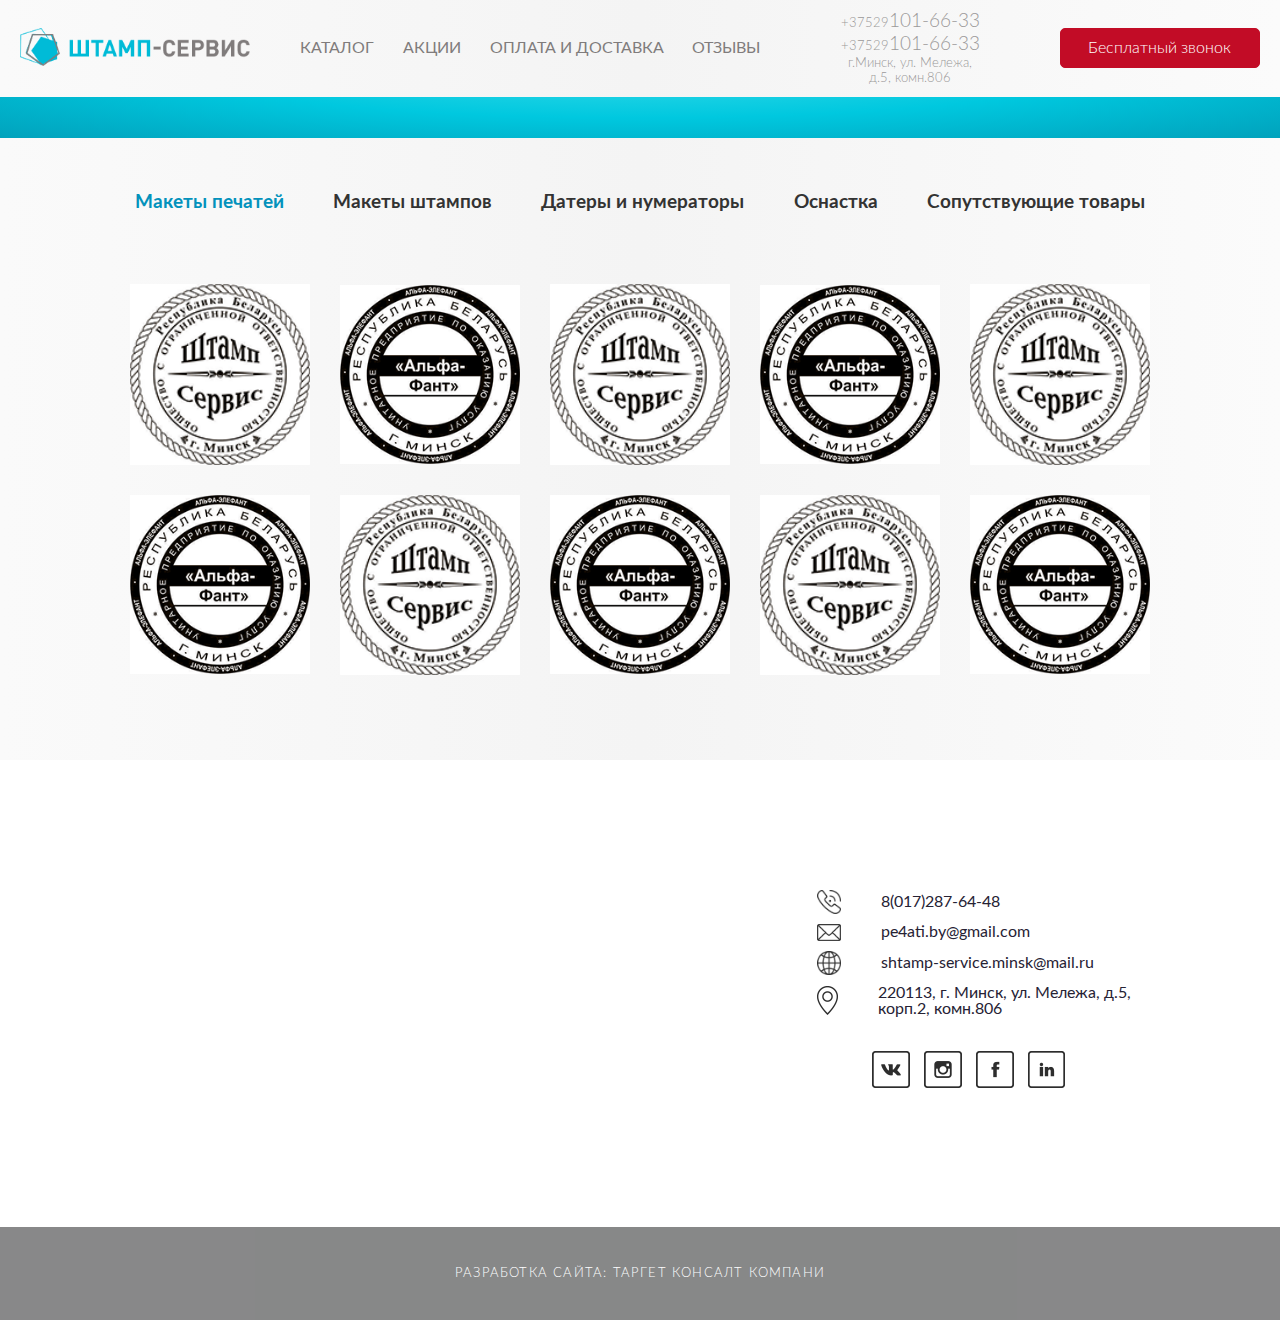
==== catalog.html @ 7b13b707 "ended catalog" ====
<!DOCTYPE html>
<!--[if lt IE 7 ]><html class="ie ie6" lang="en"> <![endif]-->
<!--[if IE 7 ]><html class="ie ie7" lang="en"> <![endif]-->
<!--[if IE 8 ]><html class="ie ie8" lang="en"> <![endif]-->
<!--[if (gte IE 9)|!(IE)]><!--><html lang="ru"> <!--<![endif]-->

<head>

	<meta charset="utf-8">

	<title>Каталог</title>
	<meta name="description" content="">
	<meta name="keywords" content="">

	<link rel="shortcut icon" href="img/favicon/favicon.ico" type="image/x-icon">

	<meta http-equiv="X-UA-Compatible" content="IE=edge">
	<meta name="viewport" content="width=device-width, initial-scale=1, maximum-scale=1, user-scalable=no">

	<link rel="stylesheet" href="libs/flexslider/flexslider.css" type="text/css" media="screen" />

	<link rel="stylesheet" href="css/fonts.css">
	<link rel="stylesheet" href="css/normalize.css">
	<link rel="stylesheet" href="css/main.css">
	<link rel="stylesheet" href="css/media.css">

</head>

<body>
	
	<!--************* Header-menu *************-->

	<header class="header">
		<div class="wrapper header-wrap">
			<div class="logo-menu-wrap">
				<div class="logo-header">
					<img class="logo-header__img" src="img/logo-header.png" alt="logo">
				</div>

				<nav class="menu">
					<a href="#" class="menu__icon">
						<span></span>
						<span></span>
						<span></span>
						<span></span>
					</a>
					<ul class="menu__links">
						<li class="menu__links-item"><a href="#">Каталог</a></li>
						<li class="menu__links-item"><a href="#">Акции</a></li>
						<li class="menu__links-item"><a href="#">Оплата и доставка</a></li>
						<li class="menu__links-item contacts"><a href="#">Отзывы</a></li>
					</ul>
				</nav>
			</div>

			<div class="our-contacts">
				<a href="tel:375291016633" class="phone"><small>+37529</small>101-66-33</a>
				<a href="tel:375291016633" class="phone"><small>+37529</small>101-66-33</a>
				<p class="address">г.Минск, ул. Мележа,<br> д.5, комн.806</p>
			</div>

			<a href="#" class="button button__header">Бесплатный звонок</a>
		</div>
	</header>
	
	<!--********** Section-catalog-main **********-->

	<section class="catalog-main">
		<div class="catalog-main__title-wrap">
			<h2 class="section-title catalog-main__title">Каталог</h2>
		</div>
		
		<div class="catalog-main__wrapper">
			<div class="wrapper">

				<ul class="submenu">
					<li class="active" target="pechati"><h5>Макеты печатей</53></li>
					<li target="shtampy" class=""><h5>Макеты штампов</h5></li>
					<li target="datery" class=""><h5>Датеры и нумераторы</h5></li>
					<li target="osnastka" class=""><h5>Оснастка</h5></li>
					<li target="tovary" class=""><h5>Сопутствующие товары</h5></li>
				</ul>

		        <div class="catalog-main__content">

		            <div class="klishe-row" id="pechati">
		                <ul>
		                  	<li class="klishe-row__list">		                  		
		                    	<img src="img/catalog/catalog1.png">		                    <img src="img/catalog/catalog6.png">
								<img src="img/catalog/catalog1.png">
								<img src="img/catalog/catalog6.png">
								<img src="img/catalog/catalog1.png">
								<img src="img/catalog/catalog6.png">
								<img src="img/catalog/catalog1.png">
								<img src="img/catalog/catalog6.png">
								<img src="img/catalog/catalog1.png">
								<img src="img/catalog/catalog6.png">	                   
							</li>
						</ul>
					</div>
							
					<div class="klishe-row" id="shtampy">	
						<ul>
							<li class="klishe-row__list">
		                    	<img src="img/catalog/catalog2.png">
		                    	<img src="img/catalog/catalog2.png">
		                    	<img src="img/catalog/catalog2.png">
		                    	<img src="img/catalog/catalog2.png">
		                    	<img src="img/catalog/catalog2.png">
		                    	<img src="img/catalog/catalog2.png">							
		                    	<img src="img/catalog/catalog2.png">							
		                    	<img src="img/catalog/catalog2.png">							
		                    	<img src="img/catalog/catalog2.png">							
		                    	<img src="img/catalog/catalog2.png">							
							</li>
						</ul>
					</div>

					<div class="klishe-row" id="datery">	
						<ul>
							<li class="klishe-row__list">
		                    	<img src="img/catalog/catalog3.png">
		                    	<img src="img/catalog/catalog3.png">
		                    	<img src="img/catalog/catalog3.png">
		                    	<img src="img/catalog/catalog3.png">
		                    	<img src="img/catalog/catalog3.png">
		                    	<img src="img/catalog/catalog3.png">							
		                    	<img src="img/catalog/catalog3.png">							
		                    	<img src="img/catalog/catalog3.png">							
		                    	<img src="img/catalog/catalog3.png">							
		                    	<img src="img/catalog/catalog3.png">							
							</li>
						</ul>
					</div>

					<div class="klishe-row" id="osnastka">	
						<ul>
							<li class="klishe-row__list">
		                    	<img src="img/catalog/catalog4.png">
		                    	<img src="img/catalog/catalog4.png">
		                    	<img src="img/catalog/catalog4.png">
		                    	<img src="img/catalog/catalog4.png">
		                    	<img src="img/catalog/catalog4.png">
		                    	<img src="img/catalog/catalog4.png">							
		                    	<img src="img/catalog/catalog4.png">							
		                    	<img src="img/catalog/catalog4.png">							
		                    	<img src="img/catalog/catalog4.png">							
		                    	<img src="img/catalog/catalog4.png">							
							</li>
						</ul>
					</div>

					<div class="klishe-row" id="tovary">	
						<ul>
							<li class="klishe-row__list">
		                    	<img src="img/catalog/catalog5.png">
		                    	<img src="img/catalog/catalog5.png">
		                    	<img src="img/catalog/catalog5.png">
		                    	<img src="img/catalog/catalog5.png">
		                    	<img src="img/catalog/catalog5.png">
		                    	<img src="img/catalog/catalog5.png">
		                    	<img src="img/catalog/catalog5.png">
		                    	<img src="img/catalog/catalog5.png">
		                    	<img src="img/catalog/catalog5.png">
		                    	<img src="img/catalog/catalog5.png">							
							</li>
						</ul>
					</div>
		                         
		        </div>
			</div>
		</div>
	</section>




		<!--************* Section-contacts *************-->

	<div class="section-contacts">

		<div class="map-wrap" id="map">
			<div id="Ymap"></div>
			<div class="map-descr-main">
			
			<div class="map-item">
				<img class="map-icon" src="img/contacts/phone.png" alt="icon">
				<p>
					<a class="map-phone" href="tel:+80172876448">8(017)287-64-48</a>
				</p>				
			</div>			
			<div class="map-item">
				<img class="map-icon" src="img/contacts/mail.png" alt="icon">
				<p>
					<a href="mailto:pe4ati.by@gmail.com">pe4ati.by@gmail.com</a>
				</p>				
			</div>
			<div class="map-item">
				<img class="map-icon" src="img/contacts/world.png" alt="icon">
				<p>
					<a href="mailto:shtamp-service.minsk@mail.ru">shtamp-service.minsk@mail.ru</a>
				</p>
			</div>
			<div class="map-item">
				<img class="map-icon" src="img/contacts/map.png" alt="icon">
				<p>220113, г. Минск, ул. Мележа, д.5, корп.2, комн.806</p>
			</div>
			<div class="map-item">
				<div class="map-scls">
					<a href="#">
					<img class="vk" src="img/contacts/vk.png" alt="Вконтакте">
					</a>
					<a href="#">
						<img class="im" src="img/contacts/im.png" alt="Инстаграм">
					</a>
					<a href="#">
						<img class="fb" src="img/contacts/fb.png" alt="Фэйсбук">
					</a>
					<a href="#">
						<img class="in" src="img/contacts/in.png" alt="Линкедин">
					</a>
				</div>
			</div>
			
		</div><!-- /map-descr-main -->
			<div class="footer-copy">
				<p class="p-footer">Разработка сайта: <a href="https://target-kc.ru/" target="_blank">Таргет Консалт Компани</a></p>
			</div>
		</div>
				
	</div>


	<!-- Pop-up-form -->

    <div class="hidden">
        <form id="form_back">
            <h2>Заказать звонок</h2>
            <p>Мы свяжемся с Вами в течение 10 минут<br> и ответим на все Ваши вопросы</p>
            <label>
                <span>Ваше имя:</span>
                <input type="text" name="name" required />
            </label>
            <label>
                <span>Ваш телефон:</span>
                <input type="text" name="phone" value="+(375)" required />
            </label>
            <div class="button_wrap">
                <button class="button btn-green">Отправить заявку</button>
            </div>

            <input type="hidden" name="formname" value="">

        </form>
    </div>
	
	<script src="http://api-maps.yandex.ru/2.0/?coordorder=longlat&load=package.full&lang=ru-RU" type="text/javascript"></script>

	<script>
  	ymaps.ready(init);
  	function init () {
    	myMap = new ymaps.Map("Ymap", {center: [ 37.6,55.789608  ], zoom: 13,  behaviors: ["default"]});
    	myMap.controls.add("mapTools").add("zoomControl");

    	var myPlacemark = new ymaps.Placemark([ 37.6,55.789608  ], {}, {
			hideIconOnBalloonOpen: false,
			iconLayout: 'default#image',
			iconImageHref: 'img/contacts/icon-map.png',
			iconImageSize: [60, 85],
			iconImageOffset: [-30, -35]
		});
    	myMap.geoObjects.add(myPlacemark);
  	}
	</script>

	<!--[if lt IE 9]>
	<script src="libs/html5shiv/es5-shim.min.js"></script>
	<script src="libs/html5shiv/html5shiv.min.js"></script>
	<script src="libs/html5shiv/html5shiv-printshiv.min.js"></script>
	<script src="libs/respond/respond.min.js"></script>
	<![endif]-->

	<script src="libs/jquery/jquery-1.11.2.min.js"></script>
	<script src="libs/jquery/jquery.easing.1.3.js"></script>
	<script src="libs//flexslider/jquery.flexslider.js"></script>

	<script src="js/common.js"></script>
	
</body>
</html>
---- css/fonts.css ----
@font-face {
    font-family: 'Lato';
    font-style: normal;
    font-weight: 400;
    src: url('../fonts/Lato/Lato-Regular.eot');
    src: url('../fonts/Lato/Lato-Regular.eot?#iefix')format("embedded-opentype"),
    url('../fonts/Lato/Lato-Regular.woff') format('woff'),
    url('../fonts/Lato/Lato-Regular.ttf') format('truetype');
}
@font-face {
    font-family: 'Lato';
    font-style: italic;
    font-weight: 400;
    src: url('../fonts/Lato/Lato-Italic.eot');
    src: url('../fonts/Lato/Lato-Italic.eot?#iefix')format("embedded-opentype"),
    url('../fonts/Lato/Lato-Italic.woff') format('woff'),
    url('../fonts/Lato/Lato-Italic.ttf') format('truetype');
}
@font-face {
    font-family: 'Lato';
    font-style: normal;
    font-weight: 300;
    src: url('../fonts/Lato/Lato-Light.eot');
    src: url('../fonts/Lato/Lato-Light.eot?#iefix')format("embedded-opentype"),
    url('../fonts/Lato/Lato-Light.woff') format('woff'),
    url('../fonts/Lato/Lato-Light.ttf') format('truetype');
}
@font-face {
    font-family: 'Lato';
    font-style: italic;
    font-weight: 300;
    src: url('../fonts/Lato/Lato-LightItalic.eot');
    src: url('../fonts/Lato/Lato-LightItalic.eot?#iefix')format("embedded-opentype"),
    url('../fonts/Lato/Lato-LightItalic.woff') format('woff'),
    url('../fonts/Lato/Lato-LightItalic.ttf') format('truetype');
}
@font-face {
    font-family: 'Lato';
    font-style: normal;
    font-weight: bold;
    src: url('../fonts/Lato/Lato-Bold.eot');
    src: url('../fonts/Lato/Lato-Bold.eot?#iefix')format("embedded-opentype"),
    url('../fonts/Lato/Lato-Bold.woff') format('woff'),
    url('../fonts/Lato/Lato-Bold.ttf') format('truetype');
}
@font-face {
    font-family: 'Lato';
    font-style: italic;
    font-weight: bold;
    src: url('../fonts/Lato/Lato-BoldItalic.eot');
    src: url('../fonts/Lato/Lato-BoldItalic.eot?#iefix')format("embedded-opentype"),
    url('../fonts/Lato/Lato-BoldItalic.woff') format('woff'),
    url('../fonts/Lato/Lato-BoldItalic.ttf') format('truetype');
}
@font-face {
    font-family: 'Lato';
    font-style: normal;
    font-weight: 900;../
    src: url('../fonts/Lato/Lato-Black.eot');
    src: url('../fonts/Lato/Lato-Black.eot?#iefix')format("embedded-opentype"),
    url('../fonts/Lato/Lato-Black.woff') format('woff'),
    url('../fonts/Lato/Lato-Black.ttf') format('truetype');
}
@font-face {
    font-family: 'Lato';
    font-style: italic;
    font-weight: 900;
    src: url('../fonts/Lato/Lato-BlackItalic.eot');
    src: url('../fonts/Lato/Lato-BlackItalic.eot?#iefix')format("embedded-opentype"),
    url('../fonts/Lato/Lato-BlackItalic.woff') format('woff'),
    url('../fonts/Lato/Lato-BlackItalic.ttf') format('truetype');
}
---- css/main.css ----
body {
	font-family: sans-serif;
	font-size: 1em;
	min-width: 320px;
	position: relative;
	font-family: "Lato", sans-serif;
	overflow-x: hidden;
	max-width: 100%;
    height: 100%;
}
img {
	max-width: 100%;
}
a:hover, a:active, a:focus {
	text-decoration: none;
}
a.button {
    display: block;
    max-width: 100%;
    cursor: pointer;
    text-align: center;
    text-decoration: none;
    border-radius: 5px;
    transition: color 0.2s ease-out,opacity 0.2s ease-out,background 0.2s ease-out;
}
.wrapper {
    max-width: 1100px;
    width: 100%;
    height: auto;
    margin: 0 auto;
    padding: 0 20px;
}
h2.section-title {
    font-size: 2em;
    font-weight: bold;
    text-transform: uppercase;
    line-height: 1.2;
    text-align: center;
}
h5 {
    font-size: 1.2em;
    color: rgb(3, 146, 188);
    line-height: 1.2;
    text-align: center;
}
/**********------------Index.html------------**********/
/**********Header-menu**********/

.header {
    background: #fafafa;
    background: linear-gradient(to right, #fafafa, #f4f4f4, #fbfbfb);
    position: fixed;
    width: 100%;
    z-index: 120;
}
.header-wrap {
    max-width: 1480px;
    display: -webkit-flex;
    display: -moz-flex;
    display: -ms-flex;
    display: -o-flex;
    display: flex;
    justify-content: space-between;
    -ms-align-items: center;
    align-items: center;
    padding-top: 10px;
    padding-bottom: 10px;
}
.logo-header {
    margin-right: 50px;
}
.logo-header__img {
    width: 230px;
}
.logo-menu-wrap {
    display: flex;
    align-items: center;
}
.menu__links {
    display: -webkit-flex;
    display: -moz-flex;
    display: -ms-flex;
    display: -o-flex;
    display: flex;
    justify-content: space-between;
}
.menu__links-item {
    list-style-type: none;
    font-size: 1em;
    padding-right: 1.8em;
}
.menu__links-item:last-child {
    padding-right: 0;
}
.menu__links-item a {
    color: rgb(128, 124, 124);
    text-transform: uppercase;
    line-height: 1.2;
    transition: color 0.5s ease;
}
.menu__links-item a:hover,
.menu__links-item a:active,
.menu__links-item a:focus,
.phone:hover,
.phone:active,
.phone:focus {
    color: #0392bc;
    font-weight: 400;
}
.our-contacts {
    display: -webkit-flex;
    display: -moz-flex;
    display: -ms-flex;
    display: -o-flex;
    display: flex;
    -webkit-flex-direction: column;
    -moz-flex-direction: column;
    -ms-flex-direction: column;
    -o-flex-direction: column;
    flex-direction: column;
}
.our-contacts small {
    font-size: 0.7em;
}
.phone,
.address {
    font-weight: 300;
    color: rgb(155, 153, 153);
    line-height: 1.2;
}
.phone {
    font-size: 1.2em;
    transition: color 0.5s ease;
}
.address {
    font-size: 0.8em;
    text-align: center;
}
.button__header {
    width: 200px;
    height: 40px;
    font-size: 1em;
    font-weight: 300;
    line-height: 2.4;
    background-color: rgb(194, 12, 38);
    border: 1px solid rgb(194, 12, 38);
    color: #fff;
}
.button__header:hover,
.button__header:active,
.button__header:focus {
    background-color: #fff;
    color: rgb(194, 12, 38);
    font-weight: bold;
}

/*Adaptive menu*/

.menu__icon {
    display: none;
    width: 45px;
    height: 35px;
    position: relative;
    left: 0;
    bottom: -11px;
    cursor: pointer;
    margin-right: 20px;
    z-index: 100;
}
.menu__icon span {
    display: block;
    position: absolute;
    height: 3px;
    width: 100%;
    background: rgb(155, 153, 153);
    border-radius: 9px;
    opacity: 1;
    left: 0;
    -webkit-transform: rotate(0deg);
        -ms-transform: rotate(0deg);
            transform: rotate(0deg);
    -webkit-transition: .25s ease-in-out;
    -o-transition: .25s ease-in-out;
    transition: .25s ease-in-out;
}
.menu__icon:hover span {
    background: rgba(65, 65, 65, 0.8);
}
.menu__icon span:nth-child(1) {
    top: 0px;
}
.menu__icon span:nth-child(2), .menu__icon span:nth-child(3) {
    top: 13px;
}
.menu__icon span:nth-child(4) {
    top: 26px;
}
.menu.menu_state_open .menu__icon span:nth-child(1) {
    top: 18px;
    width: 0%;
    left: 50%;
}
.menu.menu_state_open .menu__icon span:nth-child(2) {
    -webkit-transform: rotate(45deg);
        -ms-transform: rotate(45deg);
            transform: rotate(45deg);
}
.menu.menu_state_open  .menu__icon span:nth-child(3) {
    -webkit-transform: rotate(-45deg);
        -ms-transform: rotate(-45deg);
            transform: rotate(-45deg);
}
.menu.menu_state_open  .menu__icon span:nth-child(4) {
    top: 18px;
    width: 0%;
    left: 50%;
}
.menu.menu_state_open .menu__links {
    display: -ms-flexbox;
    display: -webkit-box;
    display: flex;
    -webkit-box-orient: vertical;
    -webkit-box-direction: normal;
    -ms-flex-direction: column;
    flex-direction: column;
    -webkit-box-align: center;
        -ms-flex-align: center;
            align-items: center;
    line-height: 34px;
    margin-top: 27px;
    margin-bottom: 21px;
    position: relative;
    z-index: 90;
    margin-top: 0;
}
.menu.menu_state_open {
    position: relative;
    top: 20px;
    background-color: transparent;
    opacity: 1;
}
.menu.menu_state_open li.menu__links-item {
    padding-right: 0;
}
.hidden-div {
    display: none;
}

/**********Main-slider**********/

.slider-wrap {
    background: #55ddff; 
    background-image: url(../img/header-bg.png);
    background-size: cover;
    background-repeat: no-repeat;
    background-position: center center;
    padding: 0 20px 30px;
 }
.slider-wrap .slides-item {
    display: -webkit-flex;
    display: -moz-flex;
    display: -ms-flex;
    display: -o-flex;
    display: flex;
    -webkit-flex-direction: column;
    -moz-flex-direction: column;
    -ms-flex-direction: column;
    -o-flex-direction: column;
    flex-direction: column;
    -ms-align-items: center;
    align-items: center;
    padding-top: 150px;
}
.slides-item__img {
    width: 650px!important;
    margin: 0 auto;
}
.slides-item__descr {
    font-size: 1.5em;
    color: rgb(255, 255, 255);
    font-weight: bold;
    text-transform: uppercase;
    line-height: 1.2;
    padding: 45px 0;
    text-align: center;
}
.button__slider {
    width: 170px;
    height: 40px;
    font-size: 1em;
    text-transform: uppercase;
    line-height: 2.5;
    background-color: #fff;
    color: #a60000;
    margin-bottom: 30px;
}
.button__slider:hover,
.button__slider:active,
.button__slider:focus {
    background-color: rgb(194, 12, 38);
    color: #fff;
}

/*Flexslider main styles*/

.slider-wrap .flex-direction-nav {
    display: none;
}
.slider-wrap .flexslider,
.products-wrap .flexslider,
.review-wrap .flexslider {
    background: transparent;
    border: none;
}
.slider-wrap .flex-control-paging li a,
.products-wrap .flex-control-paging li a {
    background: #fff;
}
.slider-wrap .flex-control-paging li a.flex-active,
.products .flex-control-paging li a.flex-active {
    background: rgba(0, 0, 0, 0.5);
}
.products .custom-navigation {
    display: none;
}
.products .flex-direction-nav a.flex-prev:before,
.review .flex-direction-nav a.flex-prev:before {
    content: '\003C';
    color: #fff;
    font-size: 77px;
}
.products .flex-direction-nav a.flex-next:before,
.review .flex-direction-nav a.flex-next:before {
    content: '\003E';
    color: #fff;
    font-size: 77px;
}
.review .flex-direction-nav a.flex-prev:before,
.review .flex-direction-nav a.flex-next:before {
    color: #000;
}
.products .flexslider:hover .flex-direction-nav .flex-prev {
    left: -65px;
}
.products .flexslider:hover .flex-direction-nav .flex-next {
    right: -100px;
}
.products .flex-direction-nav a {
    width: 100px;
    height: 78px;
    top: 45%;
}
.review-wrap .flex-viewport {
    overflow: visible!important;
}
.review-wrap .flex-control-nav {
    display: none;
}
.review .flex-direction-nav a {
    height: 70px;
}
.review .flexslider:hover .flex-direction-nav .flex-prev {
    left: 70px;
}
.review .flexslider:hover .flex-direction-nav .flex-next {
    right: 70px;
}
.clients .flex-control-nav {
    position: relative;
}

/*************Section-About*************/

.about {
    background: #fff;
    background-image: url(../img/about-bg.png);
    background-size: cover;
    background-repeat: no-repeat;
    background-position: center center;
}
.about-wrap, 
.catalog-wrap,
.stamp-wrap,
.products-wrap,
.review-wrap {
    padding-top: 80px;
    padding-bottom: 80px;
}
.about-title {
    color: rgb(65, 65, 65);
}
.about-items,
.catalog-items {
    display: -webkit-flex;
    display: -moz-flex;
    display: -ms-flex;
    display: -o-flex;
    display: flex;
    flex-flow: row wrap;
    justify-content: space-between;
}
.about-item {
    width: 30%;
    text-align: center;
    padding-right: 50px;
    padding-top: 70px;
}
.about-item:nth-child(3n){
    padding-right: 0;
}
.about-item__title {
    color: rgb(30, 30, 44);
    text-transform: uppercase;
    line-height: 1.2;
    padding: 20px 0;
}
.about-item__descr {
    color: rgb(30, 30, 44);
    line-height: 1.2;
}

/*********Section-catalog*********/

.catalog,
.products {
    background: #37dae9;
    background: radial-gradient(#37dae9, #00c8df, #01a2bc);
}
.catalog-title {
    padding-bottom: 57px;
}
.catalog-items {
    justify-content: space-around;
}
.catalog-item {
    max-width: 100%;
    width: 325px;
    height: 285px;
    border-radius: 5px;
    background-color: rgb(255, 255, 255);
    margin: 13px;
    text-align: center;
    display: flex;
    flex-direction: column;
    justify-content: space-between;
    align-items: center;
    padding: 25px;
    transition: box-shadow 0.2s ease-out,transform 0.3s ease-out;
}
.catalog-item__title {
    padding-top: 10px;
}
.block-link {
    display: block;
    
}
.block-link:hover .catalog-item {
    box-shadow: 0 0 31px rgba(8, 3, 5, 0.72);
    transform: scale(1.05);
}

/************Round-Stamp************/

.round-stamp,
.review {
    background: #fafafa;
    background: linear-gradient(to right, #fafafa, #f4f4f4, #fbfbfb);
}
.stamp-title {
    color: #414141;
}
.stamp-items {
    display: -webkit-flex;
    display: -moz-flex;
    display: -ms-flex;
    display: -o-flex;
    display: flex;
    -webkit-flex-wrap: wrap;
    -moz-flex-wrap: wrap;
    -ms-flex-wrap: wrap;
    -o-flex-wrap: wrap;
    flex-wrap: wrap;
    justify-content: space-between;
    padding-top: 70px;
}
.stamp-item {
    display: -webkit-flex;
    display: -moz-flex;
    display: -ms-flex;
    display: -o-flex;
    display: flex;
    -webkit-flex-direction: column;
    -moz-flex-direction: column;
    -ms-flex-direction: column;
    -o-flex-direction: column;
    flex-direction: column;
    width: 30%;
    background: #fff;
    border-radius: 5px;
    box-shadow: 12px 15px 42px #bab9b7, 
                -8px -4px 36px #bab9b7;
    margin-right: 20px;
    padding: 30px;
    transition: box-shadow 0.2s ease-out,transform 0.3s ease-out;
}
.stamp-item:nth-child(3n) {
    margin-right: 0;
}
.stamp-item:hover {
    box-shadow: 0 0 31px rgba(64, 146, 188, 0.72);
    transform: scale(1.05);
}
.stamp-item__descr {
    color: rgb(38, 34, 52);
    font-size: 0.9em;
    line-height: 1.3;
    text-align: center;
    padding: 20px 0;
}
.stamp-item__list {
    list-style: none;
    display: -webkit-flex;
    display: -moz-flex;
    display: -ms-flex;
    display: -o-flex;
    display: flex;
    -ms-align-items: flex-end;
    align-items: flex-end;
}
.download-file {
    font-size: 1em;
    color: rgb(101, 110, 255);
    text-decoration: underline;
    line-height: 1;
    padding-left: 10px;
    padding-top: 15px;
}
.download-file:hover {
    text-decoration: none;
}
.label-descr {
    font-size: 1.1em;
    font-weight: 600;
    color: rgb(38, 34, 52);
    line-height: 0.75;
    text-align: center;
    padding: 30px 0 20px;
}
.data-input {
    width: 100%;
    max-width: 100%;
    height: 45px;
    border: 1px solid #414141;
    border-radius: 4px;
    background-color: transparent;
    outline: none;
    padding-left: 10px;
    font-size: 1.2em;
    color: rgb(114, 116, 145);
    line-height: 1.5;
    margin-bottom: 13px;
}
.button__stamp {
    width: 100%;
    height: 43px;
    font-size: 1.2em;
    color: rgb(255, 255, 255);
    line-height: 2.1;
    background-color: #0392bc;
    border: 1px solid #0392bc;
    box-shadow: 3px 11px 39px #bab9b7;
}
.button__stamp:hover {
    background-color: #fff;
    color: #0392bc;
}

/***********Section-products***********/

.products-wrap {
    padding-bottom: 40px;
}
.products-title {
    color: rgb(255, 255, 255);
    padding-bottom: 50px;
}
.products-item {
    display: flex!important;
    padding-bottom: 40px!important;
}
.products-item__img {
    padding-right: 70px;
}
.products-item__descr {
    display: -webkit-flex;
    display: -moz-flex;
    display: -ms-flex;
    display: -o-flex;
    display: flex;
    -webkit-flex-direction: column;
    -moz-flex-direction: column;
    -ms-flex-direction: column;
    -o-flex-direction: column;
    flex-direction: column;
    justify-content: space-between;
}
.products-item__title {
    font-size: 1.5em;
    color: rgb(255, 255, 255);
    font-weight: bold;
    text-transform: uppercase;
    line-height: 1.2;
}
.products-item__text,
.products-item__time,
.products-item__price {
    font-size: 1.3em;
    color: rgb(255, 255, 255);
    line-height: 1.2;
    font-weight: 300;
}
.button__products {
    width: 258px;
    height: 43px;
    font-size: 1.3em;
    font-weight: 300;
    line-height: 1.8;
    background-color: #c20c26;
    border: 1px solid #c20c26;
    color: #fff;
    box-shadow: 3px 11px 39px #878581;
}
.button__products:hover, 
.button__products:active, 
.button__products:focus {
    color: #c20c26;
    background-color: #fff;
    font-weight: bold;
}
.products-list {
    width: 70%;
    margin: 0 auto 50px;
    list-style: none;
    display: flex;
    text-align: center;
    justify-content: space-around;
}
.products-name {
    width: auto;
    height: auto;
    background-color: transparent;
    border: 1px solid #fff;
    color: #fff;
    font-size: 1em;
    text-transform: lowercase;
    padding: 10px;
}
.products-name a {
    color: #fff;
}
.products-name:active,
.products-name:focus,
.products-name:hover {
    background-color: #fff;
    color: #00c8df;
    cursor: pointer;
}
.products-name:active a,
.products-name:focus a,
.products-name:hover a {
    color: #00c8df;
}
.products .flex-next {
    text-indent: 12px;
}

/************Section-review************/

.slides__review-main {
    max-width: 1060px;
    width: 100%;
    height: auto;
    margin: 20px auto 45px;
    padding: 40px;
    background: #fff;
    border-radius: 5px;
    box-shadow: 12px 15px 42px #bab9b7, -8px -4px 36px #bab9b7;
    position: relative;
}
.review-title {
    padding-bottom: 30px;
}
.slides__review-title {
    text-align: left;
    padding-bottom: 10px;
}
.slides__review-descr {
    color: rgb(114, 114, 114);
    line-height: 1.2;
}
.slides__review-main hr {
    margin: 10px 0;
}
.slides__review-text {
    color: rgb(85, 85, 85);
    line-height: 1.2;
}
.slides__review-response {
    position: absolute;
    bottom: -93px;
    left: 15%;
    border-radius: 10px;
    background-color: rgb(232, 232, 232);
    box-shadow: 2px 3.464px 6.3px 0.7px rgba(38, 34, 52, 0.18);
    width: 870px;
    height: auto;
    z-index: 165;
    padding: 20px;
}
.slides__review-response .logo-header__img {
    width: 180px!important;
}
.review-response-text {
    font-size: 0.8em;
    color: rgb(85, 85, 85);
    line-height: 1.2;
    margin-top: 15px;
}
.button__review {
    width: 398px;
    height: 52px;
    font-size: 1em;
    color: rgb(255, 255, 255);
    line-height: 2.9;
    background-color: #0392bc;
    border: 1px solid #0392bc;
    box-shadow: 3px 11px 39px #bab9b7;
    margin: 7% auto 0;
}
.button__review:hover,
.button__review:active,
.button__review:focus {
    color: #0392bc;
    background-color: #fff;
    font-weight: bold;
}

/*************Section-clients*************/

.clients {
    margin-top: 20px;
    padding-bottom: 20px;
}
.flexslider-clients {
    margin: 60px 0 100px;
}

/***********Section-contacts***********/

#map { 
    position: relative; 
    padding: 17.5em 0; 
}
#Ymap { 
    height: 100%; 
    position: absolute; 
    top: 0; 
    left: 0; 
    width: 100%; 
}
.ymaps-glass-pane {
    height: 600px;
}
.ymaps-layers-pane{
  filter: grayscale(100%);
  filter: url(/img/filters.svg#grayscale); /* Firefox 3.5+ */
  -webkit-filter: grayscale(1); /* Google Chrome & Safari 6+ */
}
.map-wrap {
    padding-top: 3em;
    position: relative;
}
.map-descr-main {
    position: absolute;
    z-index: 10;
    left: 60%;
    bottom: 32%;
    width: 400px;
    max-width: 100%;
    height: auto;
    background: #fff;
    border-radius: 5px;
    padding: 40px 25px;
    display: -webkit-flex;
    display: -moz-flex;
    display: -ms-flex;
    display: -o-flex;
    display: flex;
    flex-direction: column;
    justify-content: space-between;
}
.map-item {
    display: -webkit-flex;
    display: -moz-flex;
    display: -ms-flex;
    display: -o-flex;
    display: flex;
    flex-direction: row;
    -ms-align-items: center;
    align-items: center;
    margin-bottom: 10px;
}
.map-item p,
.map-item a {
    font-size: 1em;
    color: #262234;
}
.map-item p:hover a {
    color: #0393bc;
}
.map-icon {
    width: 25%;
    height: auto;
    padding: 0 2.5em 0 1.5em;   
}
.map-scls {
    padding-top: 1.5em;
    margin: 0 auto;
}
.map-scls a {
    padding-right: 10px;
}
.map-scls a:last-child {
    padding-right: 0;
}
.footer-copy {
    width: 100%;
    height: auto;
    position: absolute;
    left: 0;
    bottom: 0;
    background-color: #555657;
    opacity: 0.7;
}
.p-footer {
    font-size: 0.8em;
    font-weight: 300;
    letter-spacing: 1.2px;
    color: #fff;
    text-align: center;
    text-transform: uppercase;
    padding: 40px 0;
}
.p-footer a {
    color: #fff;
}
.p-footer a:hover {
    text-decoration: underline;
}


/************--------------Catalog.html--------------************/

/**********Section-catalog-main**********/

.catalog-main__title-wrap {
    width: 100%;
    height: auto;
    background: #37dae9;
    background: radial-gradient(#37dae9, #00c8df, #01a2bc);
}
.catalog-main__title {
    color: #fff;
    padding: 50px 0;
}
.catalog-main__content {
    padding-bottom: 70px;
}
.catalog-main__wrapper {
    background: #fafafa;
    background: linear-gradient(to right, #fafafa, #f4f4f4, #fbfbfb);
}
.catalog-main__wrapper h5 {
    color: #333;
}
ul.submenu {
    display: flex;
    justify-content: space-around;
    list-style: none;
    padding: 50px 0;
}
.submenu li {
    padding: 3px 10px 5px 10px;
    cursor: pointer;
}
.submenu li.active h5,
.submenu li:hover h5 {
    color: rgb(3, 146, 188);
}
.klishe-row{
    display: none;
}
#pechati{
    display: block;
}

.klishe-row__list img {
    width: 17%;
    height: auto;
    margin: 15px;
}
.klishe-row ul {
    list-style: none;
}
.klishe-row__list {
    display: -webkit-flex;
    display: -moz-flex;
    display: -ms-flex;
    display: -o-flex;
    display: flex;
    -webkit-flex-wrap: wrap;
    -moz-flex-wrap: wrap;
    -ms-flex-wrap: wrap;
    -o-flex-wrap: wrap;
    flex-wrap: wrap;
    -ms-align-items: center;
    align-items: center;
    justify-content: center;
}






/* Pop-up-form */

.hidden {
	display: none;
}

form {
    background-color: #F7F7F7;
    padding: 25px 30px;
    border: #79b433 5px solid;
    border-radius: 5px;
}

form label {
    display: block;
    margin-bottom: 15px;
    color: #666;
    font-size: 14px;
}

form input {
    display: block;
    line-height: 40px;
    height: 40px;
    border: #D9D9D9 1px solid;
    -webkit-box-shadow: 0 0 20px rgba(0, 0, 0, 0.06) inset;
            box-shadow: 0 0 20px rgba(0, 0, 0, 0.06) inset;
    width: 100%;
    text-indent: 10px;
    font-size: 20px;
    margin-top: 3px;
}

form .button_wrap {
    text-align: center;
    margin: 30px 0 10px;
}

.button.btn-green {
    background-color: #79b433;
    color: #fff;
    outline: none;
    font-size: 15px;
    padding: 8px 10px;
}

#form_back {
    max-width: 420px;
    margin: auto;
    position: relative;
}

#form_back h2 {
    text-align: center;
    font-weight: normal;
}

#form_back p {
    text-align: center;
}
---- css/media.css ----
/*==========  Desktop First Method  ==========*/

/* Large Devices, Wide Screens */
@media only screen and (max-width : 1200px) {
	
	/**********Index.html**********/
	
	/*Header-section*/
	.logo-menu-wrap {
		display: block;
	}
	.menu {
		margin-top: 10px;
	}
	/*Section-contacts*/
	#map {
		margin-top: 18.5em;
	}
	.map-descr-main {
		bottom: 100%;
		left: 50%;
		transform: translateX(-50%);
	}
	
	/*Section-products*/
	.flex-direction-nav {
		display: none;
	}

	/*Section-review*/
	.slides__review-main {
		width: 90%;
	}
	.slides__review-response {
		width: 80%;
	}

	/**********end of Index.html**********/
	
}

/* Medium Devices, Desktops */
@media only screen and (max-width : 992px) {
	
	/**********Index.html**********/	
	
	/*Section-round-stamp*/
	.stamp-item {
		width: 40%;
		margin-right: 0;
		margin-top: 15px;
	}
	.stamp-items {
		justify-content: space-around;
	}
	/*Section-review*/
	.button__review {
		margin-top: 9%;
	}
	/*Section-products*/
	.products-item {
		-webkit-flex-direction: column;
		-moz-flex-direction: column;
		-ms-flex-direction: column;
		-o-flex-direction: column;
		flex-direction: column;
	}
	.flexslider .slides img {
		margin: 0 auto;
		padding-right: 0;
		width: 70%;
	}
	.products-item__descr {
		-ms-align-items: center;
		align-items: center;
		margin-top: 25px;
	}
	.button__products,
	.products-item__text, 
	.products-item__time, 
	.products-item__price {
		margin-top: 15px;
		text-align: center;
	}	
	/*Section-clients */
	.clients .wrapper {
		width: 82%;
	}

	/**********Catalog.html**********/

	ul.submenu {
		-webkit-flex-wrap: wrap;
		-moz-flex-wrap: wrap;
		-ms-flex-wrap: wrap;
		-o-flex-wrap: wrap;
		flex-wrap: wrap;
	}
	.klishe-row__list img {
		width: 20%;
	}


	/**********end of Index.html**********/	
}

@media only screen and (max-width : 880px) {

	/**********Index.html**********/

	/*Header-section*/
	.menu__icon {
		display: block;
		bottom: 0;
	}
	.menu__links {
		display: none;    
	}
	.header-wrap {
		-ms-align-items: initial;
		align-items: initial;
	}
	.button__header, 
	.our-contacts {
		margin-top: 10px;
	}
	.logo-header {
		margin-right: 0;
	}
	.header {
		position: relative;
	}

	/**********end of Index.html**********/	
}

/* Small Devices, Tablets */
@media only screen and (max-width : 768px) {
	
	/*Disable Animation on Mobile Devices*/
	.animated {
		/*CSS transitions*/
		-o-transition-property: none !important;
		-moz-transition-property: none !important;
		-ms-transition-property: none !important;
		-webkit-transition-property: none !important;
		transition-property: none !important;
		/*CSS transforms*/
		-o-transform: none !important;
		-moz-transform: none !important;
		-ms-transform: none !important;
		-webkit-transform: none !important;
		transform: none !important;
		/*CSS animations*/
		-webkit-animation: none !important;
		-moz-animation: none !important;
		-o-animation: none !important;
		-ms-animation: none !important;
		animation: none !important;
	}

	/**********Index.html**********/	

	/*Section-round-stamp*/
	.stamp-item {
		width: 54%;
	}
	.stamp-items {
		padding-top: 50px;
	}
	/*Section-review*/
	.button__review {
	    margin-top: 15%;
	}
	.review-wrap {
		padding-bottom: 50px;
	}
	/*Section-about*/
	.about-item {
		width: 45%;
		padding-right: 0;
	}
	/*Section-products*/
	.products-list {
		width: 95%;
	}
	.button__products {
		margin-top: 35px;
    	line-height: 2.3;
	}
	/*Section-clients*/
	.clients .wrapper {
	    width: 51%;
	}

	/**********end of Index.html**********/

	/**********Catalog.html**********/

	.klishe-row__list img {
		width: 28%;
	}
}

@media only screen and (max-width : 640px) {

	/**********Index.html**********/	
	.header-wrap {
		padding-bottom: 60px;
	}
	.our-contacts {
		position: absolute;
    bottom: 10px;
    right: 20px;
	}
	.menu__icon {
	    top: 50px;
	}

	/**********end of Index.html**********/

	/**********Catalog.html**********/

	.klishe-row__list img {
		width: 38%;
	}
}
/* Extra Small Devices, Phones */
@media only screen and (max-width : 550px) {

	/**********Index.html**********/	

	body {
		font-size: 0.8em;
	}
	.header-wrap {
	    padding-bottom: 82px;
	}
	.button__header {
		font-size: 16px;
	}
	.about-wrap, 
	.catalog-wrap, 
	.stamp-wrap, 
	.products-wrap, 
	.review-wrap {
	    padding-top: 50px;
	    padding-bottom: 50px;
	}
	.phone {
		font-size: 1.5em;
		line-height: 1.5;
	}
	.address {
		line-height: 1.5;
	}
	.logo-header__img {
		width: 88%;
	}
	.logo-menu-wrap {
		width: 53%;
    	padding-top: 17px;
	}
	.menu.menu_state_open .menu__links {
		position: relative;
		-ms-align-items: flex-start;
		align-items: flex-start;
    	width: 130%;
    	left: 50%;
	}	
	/*Section-main-slider*/
	.button__slider {
		line-height: 3;
	}

	/*Section-catalog*/
	.catalog-title {
	    padding-bottom: 35px;
	}
	/*Section-stamps*/
	.stamp-items {
	    padding-top: 35px;
	}
	.stamp-item {
	    width: 70%;
	}
	.button__stamp {
		line-height: 2.5;
	}
	/*Section-review*/ 
	.button__review {
		font-size: 1.3em;  	
    	line-height: 3;
	}
	/*Section-clients*/ 
	.flexslider-clients {
	    margin: 45px 0 160px;
	}
	/*Section-products*/ 
	.flexslider .slides img {
		width: 85%;
	}

	/**********end of Index.html**********/	
}

/* Custom, iPhone Retina */
@media only screen and (max-width : 480px) {

	/**********Index.html**********/	

	/*Section-about*/
	.about-item {
	    width: 60%; 
	}
	.about-items {
		justify-content: center;
	}
	/*Section-stamp*/
	.stamp-item {
	    width: 90%;
	}
	/*Section-catalog*/
	.catalog-item {
		width: 295px;
	}
	/*Section-products*/
	.products-wrap {
	    padding-bottom: 24px;
	}
	.products-name {
		padding: 4px;
	}
	/*Section-review*/
	.button__review {
		width: 80%;
	    margin-top: 39%;
	}
	.slides__review-response {
		bottom: -124px;
	}
	/*Section-clients*/
	.flexslider-clients {
	    margin: 45px 0 94px;
	}
	.clients {
	    padding-bottom: 55px;
	}

	/**********end of Index.html**********/	

	/**********Catalog.html**********/

	.klishe-row__list img {
		width: 62%;
	}
}


/*==========  Mobile First Method  ==========*/

/* Custom, iPhone Retina */
@media only screen and (min-width : 320px) {

}

/* Extra Small Devices, Phones */
@media only screen and (min-width : 480px) {

}

/* Small Devices, Tablets */
@media only screen and (min-width : 768px) {

}

/* Medium Devices, Desktops */
@media only screen and (min-width : 992px) {

}

/* Large Devices, Wide Screens */
@media only screen and (min-width : 1200px) {

}
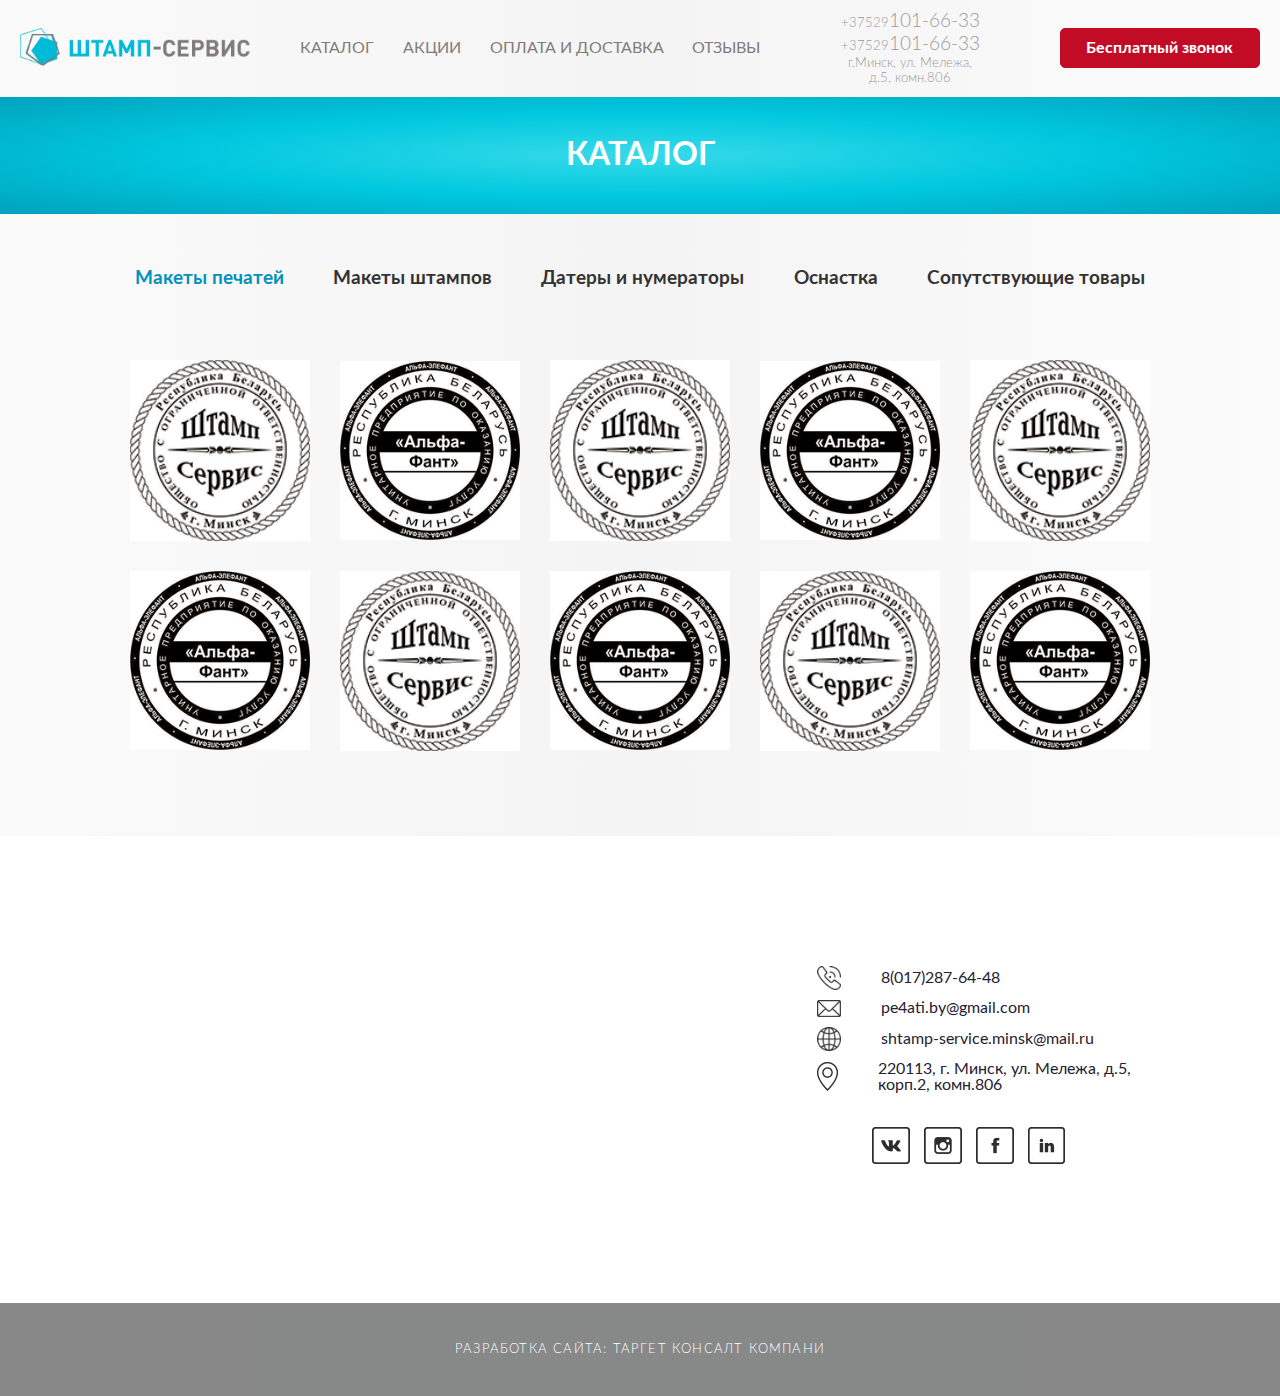
==== commit cd2148b9: "before created discount" ====
--- a/catalog.html
+++ b/catalog.html
@@ -8,7 +8,7 @@
 
 	<meta charset="utf-8">
 
-	<title>Каталог</title>
+	<title>Штамп-сервис</title>
 	<meta name="description" content="">
 	<meta name="keywords" content="">
 
@@ -18,6 +18,7 @@
 	<meta name="viewport" content="width=device-width, initial-scale=1, maximum-scale=1, user-scalable=no">
 
 	<link rel="stylesheet" href="libs/flexslider/flexslider.css" type="text/css" media="screen" />
+	<link rel="stylesheet" href="libs/magnific-popup/magnific-popup.css" />
 
 	<link rel="stylesheet" href="css/fonts.css">
 	<link rel="stylesheet" href="css/normalize.css">
@@ -59,7 +60,7 @@
 				<p class="address">г.Минск, ул. Мележа,<br> д.5, комн.806</p>
 			</div>
 
-			<a href="#" class="button button__header">Бесплатный звонок</a>
+			<a href="#form_back" class="order-call button button__header">Бесплатный звонок</a>
 		</div>
 	</header>
 	
@@ -74,7 +75,7 @@
 			<div class="wrapper">
 
 				<ul class="submenu">
-					<li class="active" target="pechati"><h5>Макеты печатей</53></li>
+					<li class="active" target="pechati"><h5>Макеты печатей</h5></li>
 					<li target="shtampy" class=""><h5>Макеты штампов</h5></li>
 					<li target="datery" class=""><h5>Датеры и нумераторы</h5></li>
 					<li target="osnastka" class=""><h5>Оснастка</h5></li>
@@ -86,15 +87,16 @@
 		            <div class="klishe-row" id="pechati">
 		                <ul>
 		                  	<li class="klishe-row__list">		                  		
-		                    	<img src="img/catalog/catalog1.png">		                    <img src="img/catalog/catalog6.png">
-								<img src="img/catalog/catalog1.png">
-								<img src="img/catalog/catalog6.png">
-								<img src="img/catalog/catalog1.png">
-								<img src="img/catalog/catalog6.png">
-								<img src="img/catalog/catalog1.png">
-								<img src="img/catalog/catalog6.png">
-								<img src="img/catalog/catalog1.png">
-								<img src="img/catalog/catalog6.png">	                   
+		                    	<img src="img/catalog/catalog1.png" alt="alt">		          
+		                    	<img src="img/catalog/catalog6.png" alt="alt">
+								<img src="img/catalog/catalog1.png" alt="alt">
+								<img src="img/catalog/catalog6.png" alt="alt">
+								<img src="img/catalog/catalog1.png" alt="alt">
+								<img src="img/catalog/catalog6.png" alt="alt">
+								<img src="img/catalog/catalog1.png" alt="alt">
+								<img src="img/catalog/catalog6.png" alt="alt">
+								<img src="img/catalog/catalog1.png" alt="alt">
+								<img src="img/catalog/catalog6.png" alt="alt">	                   
 							</li>
 						</ul>
 					</div>
@@ -102,50 +104,50 @@
 					<div class="klishe-row" id="shtampy">	
 						<ul>
 							<li class="klishe-row__list">
-		                    	<img src="img/catalog/catalog2.png">
-		                    	<img src="img/catalog/catalog2.png">
-		                    	<img src="img/catalog/catalog2.png">
-		                    	<img src="img/catalog/catalog2.png">
-		                    	<img src="img/catalog/catalog2.png">
-		                    	<img src="img/catalog/catalog2.png">							
-		                    	<img src="img/catalog/catalog2.png">							
-		                    	<img src="img/catalog/catalog2.png">							
-		                    	<img src="img/catalog/catalog2.png">							
-		                    	<img src="img/catalog/catalog2.png">							
-							</li>
+		                    	<img src="img/catalog/catalog2.png" alt="alt">
+		                    	<img src="img/catalog/catalog2.png" alt="alt">
+		                    	<img src="img/catalog/catalog2.png" alt="alt">
+		                    	<img src="img/catalog/catalog2.png" alt="alt">
+		                    	<img src="img/catalog/catalog2.png" alt="alt">
+		                    	<img src="img/catalog/catalog2.png" alt="alt">						
+		                    	<img src="img/catalog/catalog2.png" alt="alt">						
+		                    	<img src="img/catalog/catalog2.png" alt="alt">						
+		                    	<img src="img/catalog/catalog2.png" alt="alt">						
+		                    	<img src="img/catalog/catalog2.png" alt="alt">						
+		                    </li>
 						</ul>
 					</div>
 
 					<div class="klishe-row" id="datery">	
 						<ul>
 							<li class="klishe-row__list">
-		                    	<img src="img/catalog/catalog3.png">
-		                    	<img src="img/catalog/catalog3.png">
-		                    	<img src="img/catalog/catalog3.png">
-		                    	<img src="img/catalog/catalog3.png">
-		                    	<img src="img/catalog/catalog3.png">
-		                    	<img src="img/catalog/catalog3.png">							
-		                    	<img src="img/catalog/catalog3.png">							
-		                    	<img src="img/catalog/catalog3.png">							
-		                    	<img src="img/catalog/catalog3.png">							
-		                    	<img src="img/catalog/catalog3.png">							
-							</li>
+		                    	<img src="img/catalog/catalog3.png" alt="alt">
+		                    	<img src="img/catalog/catalog3.png" alt="alt">
+		                    	<img src="img/catalog/catalog3.png" alt="alt">
+		                    	<img src="img/catalog/catalog3.png" alt="alt">
+		                    	<img src="img/catalog/catalog3.png" alt="alt">
+		                    	<img src="img/catalog/catalog3.png" alt="alt">						
+		                    	<img src="img/catalog/catalog3.png" alt="alt">						
+		                    	<img src="img/catalog/catalog3.png" alt="alt">						
+		                    	<img src="img/catalog/catalog3.png" alt="alt">						
+		                    	<img src="img/catalog/catalog3.png" alt="alt">						
+		                    </li>
 						</ul>
 					</div>
 
 					<div class="klishe-row" id="osnastka">	
 						<ul>
 							<li class="klishe-row__list">
-		                    	<img src="img/catalog/catalog4.png">
-		                    	<img src="img/catalog/catalog4.png">
-		                    	<img src="img/catalog/catalog4.png">
-		                    	<img src="img/catalog/catalog4.png">
-		                    	<img src="img/catalog/catalog4.png">
-		                    	<img src="img/catalog/catalog4.png">							
-		                    	<img src="img/catalog/catalog4.png">							
-		                    	<img src="img/catalog/catalog4.png">							
-		                    	<img src="img/catalog/catalog4.png">							
-		                    	<img src="img/catalog/catalog4.png">							
+		                    	<img src="img/catalog/catalog4.png" alt="alt">
+		                    	<img src="img/catalog/catalog4.png" alt="alt">
+		                    	<img src="img/catalog/catalog4.png" alt="alt">
+		                    	<img src="img/catalog/catalog4.png" alt="alt">
+		                    	<img src="img/catalog/catalog4.png" alt="alt">
+		                    	<img src="img/catalog/catalog4.png" alt="alt">						
+		                    	<img src="img/catalog/catalog4.png" alt="alt">						
+		                    	<img src="img/catalog/catalog4.png" alt="alt">						
+		                    	<img src="img/catalog/catalog4.png" alt="alt">						
+		                    	<img src="img/catalog/catalog4.png" alt="alt">						
 							</li>
 						</ul>
 					</div>
@@ -153,17 +155,17 @@
 					<div class="klishe-row" id="tovary">	
 						<ul>
 							<li class="klishe-row__list">
-		                    	<img src="img/catalog/catalog5.png">
-		                    	<img src="img/catalog/catalog5.png">
-		                    	<img src="img/catalog/catalog5.png">
-		                    	<img src="img/catalog/catalog5.png">
-		                    	<img src="img/catalog/catalog5.png">
-		                    	<img src="img/catalog/catalog5.png">
-		                    	<img src="img/catalog/catalog5.png">
-		                    	<img src="img/catalog/catalog5.png">
-		                    	<img src="img/catalog/catalog5.png">
-		                    	<img src="img/catalog/catalog5.png">							
-							</li>
+		                    	<img src="img/catalog/catalog5.png" alt="alt">
+		                    	<img src="img/catalog/catalog5.png" alt="alt">
+		                    	<img src="img/catalog/catalog5.png" alt="alt">
+		                    	<img src="img/catalog/catalog5.png" alt="alt">
+		                    	<img src="img/catalog/catalog5.png" alt="alt">
+		                    	<img src="img/catalog/catalog5.png" alt="alt">
+		                    	<img src="img/catalog/catalog5.png" alt="alt">
+		                    	<img src="img/catalog/catalog5.png" alt="alt">
+		                    	<img src="img/catalog/catalog5.png" alt="alt">
+		                    	<img src="img/catalog/catalog5.png" alt="alt">						
+		                    </li>
 						</ul>
 					</div>
 		                         
@@ -172,10 +174,7 @@
 		</div>
 	</section>
 
-
-
-
-		<!--************* Section-contacts *************-->
+	<!--************* Section-contacts *************-->
 
 	<div class="section-contacts">
 
@@ -230,13 +229,12 @@
 				
 	</div>
 
-
-	<!-- Pop-up-form -->
+	<!-- Pop-up-form ** Order-call-->
 
     <div class="hidden">
         <form id="form_back">
-            <h2>Заказать звонок</h2>
-            <p>Мы свяжемся с Вами в течение 10 минут<br> и ответим на все Ваши вопросы</p>
+            <h5>Оставить заявку</h5>
+            <p>Заполните форму и мы перезвоним вам<br> в ближайшее время</p>
             <label>
                 <span>Ваше имя:</span>
                 <input type="text" name="name" required />
@@ -246,11 +244,35 @@
                 <input type="text" name="phone" value="+(375)" required />
             </label>
             <div class="button_wrap">
-                <button class="button btn-green">Отправить заявку</button>
+                <button class="button button__form">Отправить</button>
             </div>
 
             <input type="hidden" name="formname" value="">
-
+        </form>
+    </div>
+
+    <!-- Pop-up-form ** Review-->
+
+    <div class="hidden">
+        <form id="form_review">
+            <h5>Оставить отзыв</h5>          
+            <label>
+                <span>Ваше имя:</span>
+                <input type="text" name="name" required />
+            </label>
+            <label>
+                <span>Ваш телефон:</span>
+                <input type="text" name="phone" value="+(375)" required />
+            </label>
+            <label>
+                <span>Ваш комментарий / отзыв:</span>
+                <textarea name="description" id="description" cols="30" rows="8"></textarea>
+            </label>
+            <div class="button_wrap">
+                <button class="button button__form">Отправить</button>
+            </div>
+
+            <input type="hidden" name="formname" value="">
         </form>
     </div>
 	
@@ -283,6 +305,7 @@
 	<script src="libs/jquery/jquery-1.11.2.min.js"></script>
 	<script src="libs/jquery/jquery.easing.1.3.js"></script>
 	<script src="libs//flexslider/jquery.flexslider.js"></script>
+	<script src="libs/magnific-popup/jquery.magnific-popup.min.js"></script>
 
 	<script src="js/common.js"></script>
 	
--- a/css/main.css
+++ b/css/main.css
@@ -44,6 +44,7 @@
     text-align: center;
 }
 /**********------------Index.html------------**********/
+
 /**********Header-menu**********/
 
 .header {
@@ -145,13 +146,13 @@
     background-color: rgb(194, 12, 38);
     border: 1px solid rgb(194, 12, 38);
     color: #fff;
+    font-weight: bold;
 }
 .button__header:hover,
 .button__header:active,
 .button__header:focus {
     background-color: #fff;
     color: rgb(194, 12, 38);
-    font-weight: bold;
 }
 
 /*Adaptive menu*/
@@ -343,7 +344,7 @@
     left: -65px;
 }
 .products .flexslider:hover .flex-direction-nav .flex-next {
-    right: -100px;
+    right: -65px;
 }
 .products .flex-direction-nav a {
     width: 100px;
@@ -623,8 +624,8 @@
     width: 258px;
     height: 43px;
     font-size: 1.3em;
-    font-weight: 300;
-    line-height: 1.8;
+    font-weight: bold;    
+    line-height: 1.9;
     background-color: #c20c26;
     border: 1px solid #c20c26;
     color: #fff;
@@ -635,7 +636,6 @@
 .button__products:focus {
     color: #c20c26;
     background-color: #fff;
-    font-weight: bold;
 }
 .products-list {
     width: 70%;
@@ -730,8 +730,9 @@
     width: 398px;
     height: 52px;
     font-size: 1em;
+    font-weight: bold;    
     color: rgb(255, 255, 255);
-    line-height: 2.9;
+    line-height: 3;
     background-color: #0392bc;
     border: 1px solid #0392bc;
     box-shadow: 3px 11px 39px #bab9b7;
@@ -742,7 +743,6 @@
 .button__review:focus {
     color: #0392bc;
     background-color: #fff;
-    font-weight: bold;
 }
 
 /*************Section-clients*************/
@@ -772,9 +772,9 @@
     height: 600px;
 }
 .ymaps-layers-pane{
-  filter: grayscale(100%);
-  filter: url(/img/filters.svg#grayscale); /* Firefox 3.5+ */
-  -webkit-filter: grayscale(1); /* Google Chrome & Safari 6+ */
+    filter: grayscale(100%);
+    filter: url(/img/filters.svg#grayscale); /* Firefox 3.5+ */
+    -webkit-filter: grayscale(1); /* Google Chrome & Safari 6+ */
 }
 .map-wrap {
     padding-top: 3em;
@@ -858,11 +858,13 @@
     text-decoration: underline;
 }
 
-
 /************--------------Catalog.html--------------************/
 
 /**********Section-catalog-main**********/
 
+.catalog-main {
+    padding-top: 96px;
+}
 .catalog-main__title-wrap {
     width: 100%;
     height: auto;
@@ -871,7 +873,7 @@
 }
 .catalog-main__title {
     color: #fff;
-    padding: 50px 0;
+    padding: 40px 0;
 }
 .catalog-main__content {
     padding-bottom: 70px;
@@ -903,7 +905,6 @@
 #pechati{
     display: block;
 }
-
 .klishe-row__list img {
     width: 17%;
     height: auto;
@@ -928,32 +929,162 @@
     justify-content: center;
 }
 
-
-
-
-
-
-/* Pop-up-form */
+/************--------------Oplata.html--------------************/
+
+.oplata {
+    padding-top: 96px;
+    background: #fafafa;
+    background: linear-gradient(to right, #fafafa, #f4f4f4, #fbfbfb);
+}
+.oplata__title-wrap {
+    width: 100%;
+    height: auto;
+    background: #37dae9;
+    background: radial-gradient(#37dae9, #00c8df, #01a2bc);
+}
+.oplata__title {
+    color: #fff;
+    padding: 40px 0;
+}
+.oplata-wrapper {
+    max-width: 900px;
+    width: 100%;
+    height: auto;
+    margin: 0 auto;
+    padding: 70px 20px;
+}
+.oplata-wrapper__item {
+    display: -webkit-flex;
+    display: -moz-flex;
+    display: -ms-flex;
+    display: -o-flex;
+    display: flex;
+    -ms-align-items: flex-start;
+    align-items: flex-start;
+    padding-bottom: 60px;
+}
+.oplata-wrapper__img {
+    width: 300px;
+    height: auto;
+    padding-right: 70px;
+}
+.oplata-wrapper__descr {
+    display: -webkit-flex;
+    display: -moz-flex;
+    display: -ms-flex;
+    display: -o-flex;
+    display: flex;
+    -webkit-flex-direction: column;
+    -moz-flex-direction: column;
+    -ms-flex-direction: column;
+    -o-flex-direction: column;
+    flex-direction: column;
+    -ms-align-items: flex-start;
+    align-items: flex-start;
+    justify-content: space-between;
+}
+.oplata-wrapper__title {
+    text-transform: uppercase;
+    padding-left: 25px;
+}
+.oplata-wrapper__list,
+.oplata-wrapper__note,
+.oplata-wrapper__text {
+    color: #3c3c3c;
+    line-height: 1.4;
+    padding-top: 35px;
+}
+.oplata-wrapper__list li,
+.oplata-wrapper__inner {
+    list-style: none;
+}
+.oplata-wrapper__list li:before,
+.oplata-wrapper__inner li:before {
+    color: rgb(3, 146, 188);
+    content: "\2022"; 
+    padding-right: 10px; 
+}
+.oplata-wrapper__note {
+    font-style: italic;
+}
+.oplata-wrapper__note:before {
+    color: rgb(3, 146, 188);
+    content: "\274B";
+    font-size: 0.6em; 
+    padding-right: 10px; 
+} 
+.oplata-wrapper__o-list {
+    padding-top: 35px;
+    line-height: 1.4;
+}
+.oplata-wrapper__o-list li {
+    color: rgb(3, 146, 188);
+    font-weight: bold;
+    margin-left: 17px;
+}
+.oplata-wrapper__o-list span {
+    color: #3c3c3c;
+    font-weight: normal;
+}
+.oplata-wrapper__inner li {
+    color: #3c3c3c;
+    font-weight: normal; 
+    margin-left: 17px;
+}
+.operatory {
+    font-size: 1.2em;
+    font-weight: bold;
+    color: #3c3c3c;
+    line-height: 1.2;
+    text-align: center;
+}
+.operatory__wrap {
+    display: -webkit-flex;
+    display: -moz-flex;
+    display: -ms-flex;
+    display: -o-flex;
+    display: flex;
+    justify-content: space-around;
+    padding: 60px 0;
+}
+.oplata-wrapper__commission {
+    color: #3c3c3c;
+    line-height: 1.4;
+    text-align: center;
+}
+.oplata-wrapper__note--btm {
+    text-align: center;
+}
+.call-us {
+    text-transform: uppercase;
+    padding-top: 35px;
+}
+
+/***************--------- Pop-up-form ---------***************/
 
 .hidden {
 	display: none;
 }
-
-form {
+#form_back,
+#form_review {
     background-color: #F7F7F7;
     padding: 25px 30px;
-    border: #79b433 5px solid;
+    border: rgb(17, 171, 216) 5px solid;
     border-radius: 5px;
-}
-
-form label {
+    max-width: 420px;
+    margin: auto;
+    position: relative;
+}
+#form_back label,
+#form_review label {
     display: block;
     margin-bottom: 15px;
     color: #666;
     font-size: 14px;
 }
-
-form input {
+#form_back input,
+#form_review input,
+#form_review textarea {
     display: block;
     line-height: 40px;
     height: 40px;
@@ -965,31 +1096,39 @@
     font-size: 20px;
     margin-top: 3px;
 }
-
-form .button_wrap {
+#form_back .button_wrap,
+#form_review .button_wrap {
     text-align: center;
     margin: 30px 0 10px;
 }
-
-.button.btn-green {
-    background-color: #79b433;
+.button.button__form {
+    max-width: 100%;
+    cursor: pointer;
+    text-align: center;
+    text-decoration: none;
+    border-radius: 5px;
+    transition: color 0.2s ease-out,opacity 0.2s ease-out,background 0.2s ease-out;
+    width: 200px;
+    height: 40px;
+    font-size: 1em;
+    font-weight: bold;
+    font-weight: 300;
+    line-height: 2;
+    background-color: rgb(194, 12, 38);
+    border: 1px solid rgb(194, 12, 38);
     color: #fff;
-    outline: none;
-    font-size: 15px;
-    padding: 8px 10px;
-}
-
-#form_back {
-    max-width: 420px;
-    margin: auto;
-    position: relative;
-}
-
-#form_back h2 {
+}
+.button.button__form:hover {
+    background-color: #fff;
+    color: rgb(194, 12, 38);
+}
+#form_back h5,
+#form_review h5 {
     text-align: center;
     font-weight: normal;
 }
-
 #form_back p {
-    text-align: center;
-}
+    color: #3c3c3c;
+    text-align: center;
+    padding: 15px 0 20px;
+}
--- a/css/media.css
+++ b/css/media.css
@@ -3,7 +3,7 @@
 /* Large Devices, Wide Screens */
 @media only screen and (max-width : 1200px) {
 	
-	/**********Index.html**********/
+	/******************Index.html******************/
 	
 	/*Header-section*/
 	.logo-menu-wrap {
@@ -34,15 +34,13 @@
 	.slides__review-response {
 		width: 80%;
 	}
-
-	/**********end of Index.html**********/
 	
 }
 
 /* Medium Devices, Desktops */
 @media only screen and (max-width : 992px) {
 	
-	/**********Index.html**********/	
+	/*******************Index.html*******************/	
 	
 	/*Section-round-stamp*/
 	.stamp-item {
@@ -87,7 +85,7 @@
 		width: 82%;
 	}
 
-	/**********Catalog.html**********/
+	/********************Catalog.html********************/
 
 	ul.submenu {
 		-webkit-flex-wrap: wrap;
@@ -100,13 +98,11 @@
 		width: 20%;
 	}
 
-
-	/**********end of Index.html**********/	
 }
 
 @media only screen and (max-width : 880px) {
 
-	/**********Index.html**********/
+	/********************Index.html********************/
 
 	/*Header-section*/
 	.menu__icon {
@@ -130,8 +126,18 @@
 	.header {
 		position: relative;
 	}
-
-	/**********end of Index.html**********/	
+	
+	/**********************Catalog.html**********************/
+
+	.catalog-main {
+     	padding-top: 0; 
+	}
+
+	/**********************Oplata.html**********************/
+
+	.oplata {
+		padding-top: 0;
+	}
 }
 
 /* Small Devices, Tablets */
@@ -159,7 +165,7 @@
 		animation: none !important;
 	}
 
-	/**********Index.html**********/	
+	/*******************Index.html*******************/	
 
 	/*Section-round-stamp*/
 	.stamp-item {
@@ -193,9 +199,7 @@
 	    width: 51%;
 	}
 
-	/**********end of Index.html**********/
-
-	/**********Catalog.html**********/
+	/*******************Catalog.html*******************/
 
 	.klishe-row__list img {
 		width: 28%;
@@ -204,31 +208,63 @@
 
 @media only screen and (max-width : 640px) {
 
-	/**********Index.html**********/	
+	/********************Index.html********************/	
+
 	.header-wrap {
 		padding-bottom: 60px;
 	}
 	.our-contacts {
 		position: absolute;
-    bottom: 10px;
-    right: 20px;
+	    bottom: 10px;
+	    right: 20px;
 	}
 	.menu__icon {
 	    top: 50px;
 	}
 
-	/**********end of Index.html**********/
-
-	/**********Catalog.html**********/
+	/*******************Catalog.html*******************/
 
 	.klishe-row__list img {
 		width: 38%;
 	}
+
+	/*******************Oplata.html*******************/
+
+	.oplata-wrapper {
+		padding: 50px 20px;
+	}
+	.oplata-wrapper__item {
+		flex-direction: column;
+    	align-items: center;
+    	padding-bottom: 40px;
+	}
+	.oplata-wrapper__descr {
+		-ms-align-items: center;
+		align-items: center;
+	}
+	.oplata-wrapper__img {
+		padding-right: 0;
+		padding-bottom: 35px;
+	}
+	.oplata-wrapper__title {
+		padding-left: 0;
+		text-align: center;
+	}
+	.oplata-wrapper__text {
+		text-align: center;
+	} 
+	.operatory__wrap {
+		text-align: center;
+		padding: 40px 0;
+	}
+	.operatory__wrap img {
+		width: 70%;
+	}
 }
 /* Extra Small Devices, Phones */
 @media only screen and (max-width : 550px) {
 
-	/**********Index.html**********/	
+	/********************Index.html********************/	
 
 	body {
 		font-size: 0.8em;
@@ -301,13 +337,17 @@
 		width: 85%;
 	}
 
-	/**********end of Index.html**********/	
+	/*******************Oplata.html*******************/	
+
+	.oplata-wrapper {
+	    padding: 50px 20px 125px;
+	}
 }
 
 /* Custom, iPhone Retina */
 @media only screen and (max-width : 480px) {
 
-	/**********Index.html**********/	
+	/*********************Index.html*********************/	
 
 	/*Section-about*/
 	.about-item {
@@ -347,16 +387,13 @@
 	    padding-bottom: 55px;
 	}
 
-	/**********end of Index.html**********/	
-
-	/**********Catalog.html**********/
+	/*********************Catalog.html*********************/
 
 	.klishe-row__list img {
 		width: 62%;
 	}
 }
 
-
 /*==========  Mobile First Method  ==========*/
 
 /* Custom, iPhone Retina */
